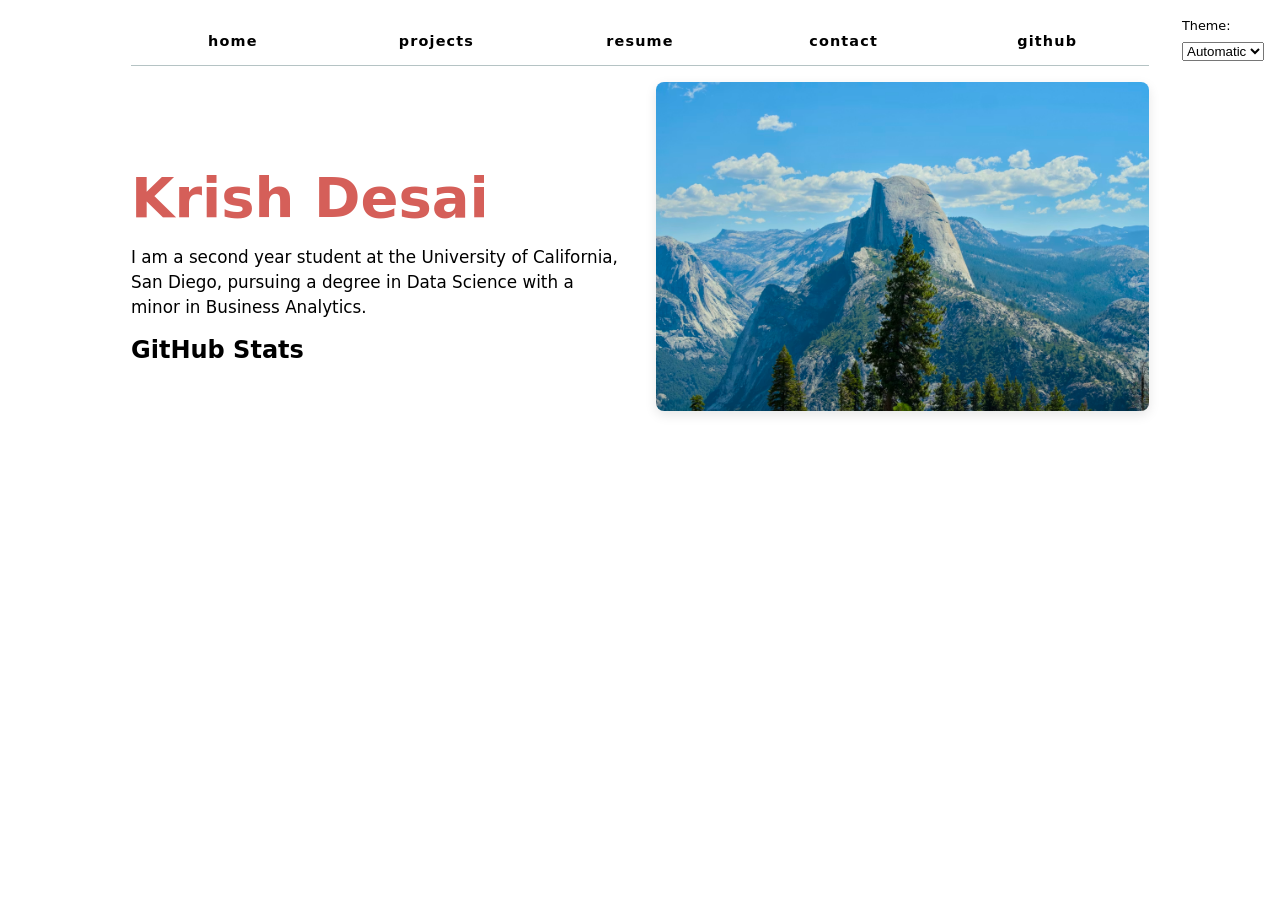
==== index.html @ 0f10d596 "Update index.html" ====
<!DOCTYPE html>
<html lang="en">
<head>
    <meta charset="UTF-8">
    <meta name="viewport" content="width=device-width, initial-scale=1.0">
    <title>Krish Desai: Portfolio & Personal Site</title>
    <link rel="stylesheet" href="style.css">
    <link rel="icon" href="images/photo-1753402836666-af43aa285dcb.avif">

    <script type="module" src="global.js"></script>
    <script src="index.js" type="module" defer></script>
</head>
<body>    
    <main>
    
    <div>
    <h1>Krish Desai</h1>
    <p>I am a second year student at the University of California, San Diego, 
        pursuing a degree in Data Science with a minor in Business Analytics.
    </p>
        <!-- GitHub stats container -->
        <h2>GitHub Stats</h2>
        <div id="profile-stats"></div>
    </div>

    <img 
    src="images/photo-1753402836666-af43aa285dcb.avif" 
    alt="A photo of Half Dome">

    </main>
</body>
</html>
---- style.css ----
/* =========================
   GLOBAL STYLES
========================= */
body {
  font: 100%/1.5 system-ui;
  max-width: 100ch;
  margin-inline: auto;
  padding: 1em;
}

/* Accent color */
:root {
  --color-accent: oklch(63% 0.15 25);
  --border-soft: oklch(50% 10% 200 / 40%);

  accent-color: var(--color-accent);
}

html {
  accent-color: var(--color-accent);
}

/* =========================
   NAVIGATION BAR
========================= */
nav ul,
nav li {
  display: contents;
}

nav {
  display: flex;
  margin-bottom: 1em;

  --border-color: oklch(50% 10% 200 / 40%);

  border-bottom: 1px solid var(--border-color);
}

nav a {
  flex: 1;
  text-decoration: none;
  color: inherit;
  text-align: center;
  padding: 0.5em;

  /* Prevent layout shift on hover */
  border-bottom: 0.4em solid transparent;

  /* Typography */
  text-transform: lowercase;
  font-weight: 600;
  font-size: 0.9rem;
  letter-spacing: 0.08em;
}

/* Current page */
nav a.current {
  border-bottom-color: var(--border-color);
}

/* Hover effect */
nav a:hover {
  border-bottom-color: var(--color-accent);
  background-color: color-mix(in oklch, var(--color-accent), canvas 85%);
}

/* =========================
   FORM STYLING
========================= */
input,
textarea,
button {
  font: inherit;
}

/* Grid layout for form */
form {
  display: grid;
  grid-template-columns: auto 1fr;
  gap: 1em;

  padding: 1em;
  border: 1px solid var(--border-soft);
  border-radius: 0.5em;
}

/* Labels use subgrid */
label {
  display: grid;
  grid-template-columns: subgrid;
  grid-column: 1 / -1;
  font-weight: 500;
  gap: 0.5em;
}

/* Inputs */
input,
textarea {
  width: 100%;
  box-sizing: border-box;
  padding: 0.5em;
  border: 1px solid var(--border-soft);
  border-radius: 0.3em;
}

/* Focus state */
input:focus,
textarea:focus {
  outline: none;
  border-color: var(--color-accent);
  box-shadow: 0 0 0 2px oklch(from var(--color-accent) 90% 0.05 h);
}

/* Button */
button {
  grid-column: 1 / -1;
  padding: 0.6em;
  border: none;
  border-radius: 0.3em;
  background-color: var(--color-accent);
  color: white;
  font-weight: bold;
  cursor: pointer;
}

button:hover {
  background-color: oklch(from var(--color-accent) 55% 0.15 h);
}

/* =========================
   PROJECTS GRID
========================= */
.projects {
  display: grid;
  grid-template-columns: repeat(auto-fill, minmax(15em, 1fr));
  gap: 1em;
}

.projects article {
  display: flex;
  flex-direction: column;
  gap: 0.5em;
  /* display: grid;
  grid-template-rows: subgrid;
  grid-row: span 3; */
}

.projects img {
  width: 100%;
}

/* =========================
   TYPOGRAPHY
========================= */
h1 {
  font-size: 3.5rem;
  margin-bottom: 0.2em;
  color: var(--color-accent);
}

h1, h2, h3, h4, h5, h6 {
  line-height: 1.1;
  text-wrap: balance;
}

h2 {
  margin: 0;
}

p {
  font-size: 1.05rem;
  max-width: 60ch;
}

/* =========================
   HOMEPAGE LAYOUT
========================= */
main {
  display: grid;
  grid-template-columns: 1fr 1fr;
  gap: 2em;
  align-items: center;
}

/* Images */
img {
  max-width: 100%;
  height: auto;
  border-radius: 0.5em;
  box-shadow: 0 4px 12px rgba(0,0,0,0.1);
}

/* =========================
   Resume
========================= */
/* =========================
   RESUME PAGE
========================= */

/* Space out sections */
section {
  margin-bottom: 2em;
}

/* Section headers */
section h2 {
  border-bottom: 2px solid oklch(85% 2% 200);
  padding-bottom: 0.3em;
  margin-bottom: 0.5em;
}

/* Each job/entry */
article {
  margin-bottom: 1.2em;
}

article h3 {
  margin-bottom: 0.2em;
}

article p,
article time {
  font-size: 0.9rem;
  color: oklch(40% 2% 200);
}

article time {
  display: block;
  margin-bottom: 0.3em;
}

ul {
  padding-left: 1.2em;
}

li {
  margin-bottom: 0.3em;
}

body > p {
  font-size: 0.95rem;
  margin-bottom: 1.5em;
}

section {
  padding: 1em;
  border: 1px solid var(--border-soft);
  border-radius: 0.5em;
}

/* Dark Mode */
html {
  color-scheme: light dark;
}

/* Dark Mode Switch Positioning */
.color-scheme {
  position: absolute;
  top: 1rem;
  right: 1rem;
  font-size: 80%;
}
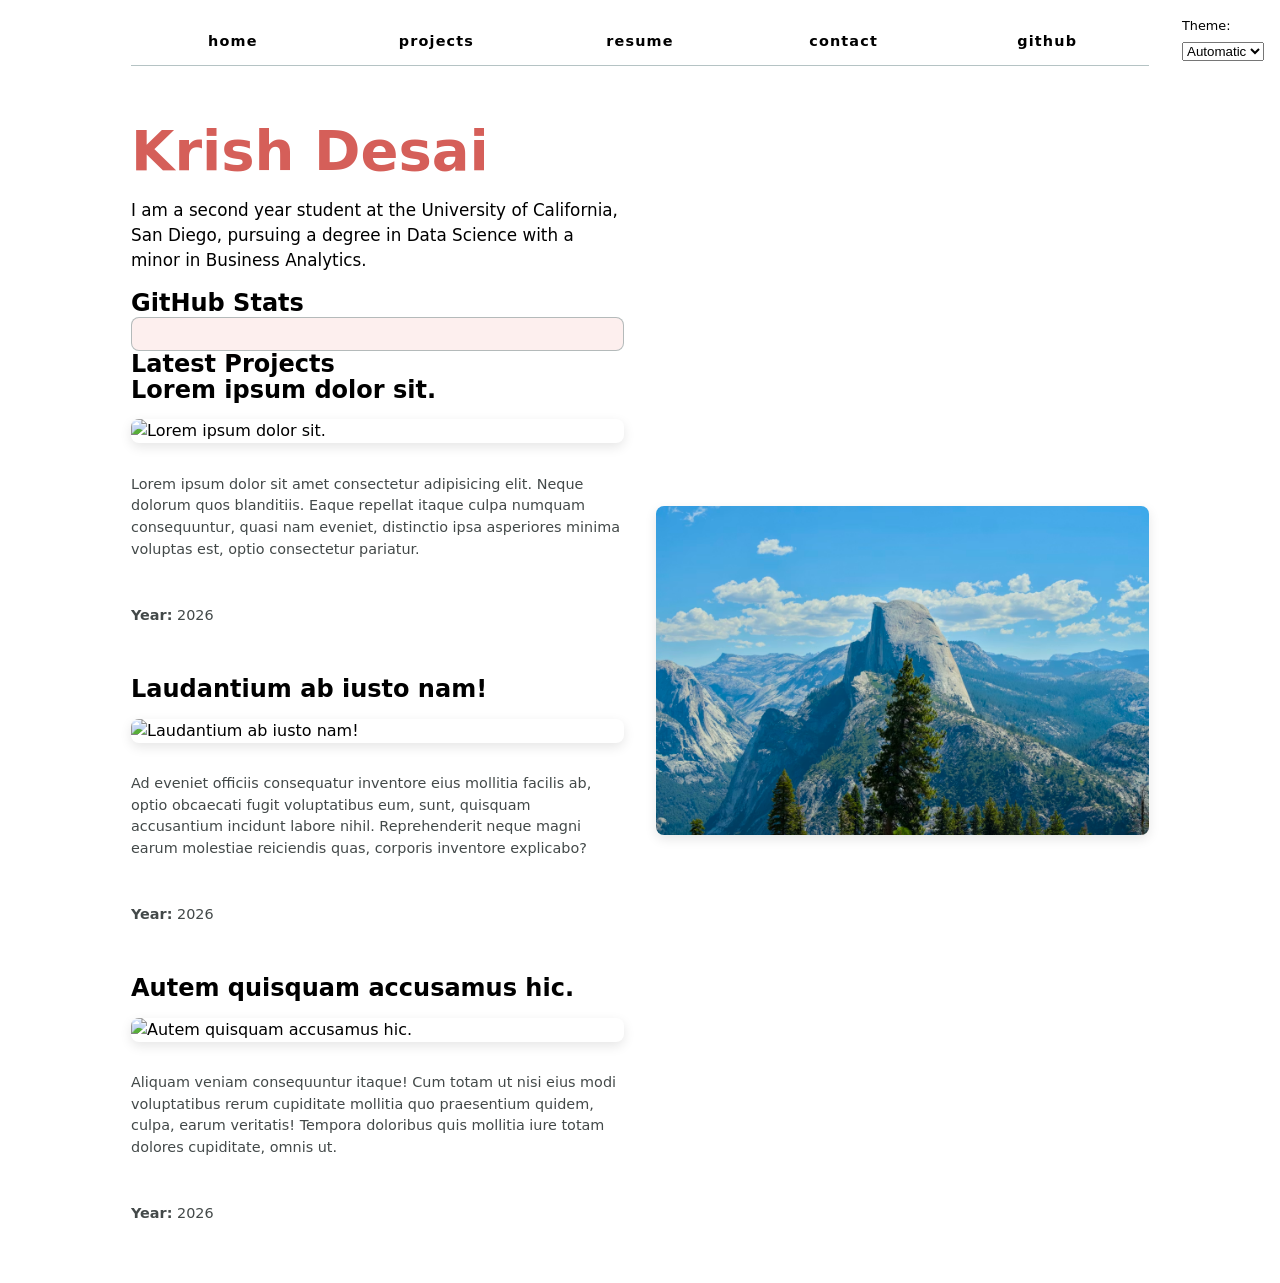
==== commit 291764a0: "Update index.html" ====
--- a/index.html
+++ b/index.html
@@ -21,6 +21,9 @@
         <!-- GitHub stats container -->
         <h2>GitHub Stats</h2>
         <div id="profile-stats"></div>
+
+        <h2>Latest Projects</h2>
+        <div class="projects"></div>
     </div>
 
     <img 
--- a/style.css
+++ b/style.css
@@ -138,12 +138,12 @@
 }
 
 .projects article {
-  display: flex;
+  /* display: flex;
   flex-direction: column;
-  gap: 0.5em;
-  /* display: grid;
+  gap: 0.5em; */
+  display: grid;
   grid-template-rows: subgrid;
-  grid-row: span 3; */
+  grid-row: span 4;
 }
 
 .projects img {
@@ -260,4 +260,36 @@
   top: 1rem;
   right: 1rem;
   font-size: 80%;
+}
+
+/* GitHub stats grid layout */
+#profile-stats dl {
+  display: grid;
+  grid-template-columns: repeat(4, 1fr);
+  text-align: center;
+  gap: 0.5em;
+  margin-top: 1em;
+}
+
+/* Labels (top row) */
+#profile-stats dt {
+  grid-row: 1;
+  font-weight: 600;
+  font-size: 0.85rem;
+  color: oklch(40% 2% 200);
+}
+
+/* Values (bottom row) */
+#profile-stats dd {
+  grid-row: 2;
+  margin: 0;
+  font-size: 1.4rem;
+  font-weight: bold;
+}
+
+#profile-stats {
+  padding: 1em;
+  border: 1px solid var(--border-soft);
+  border-radius: 0.5em;
+  background: color-mix(in oklch, var(--color-accent), canvas 90%);
 }
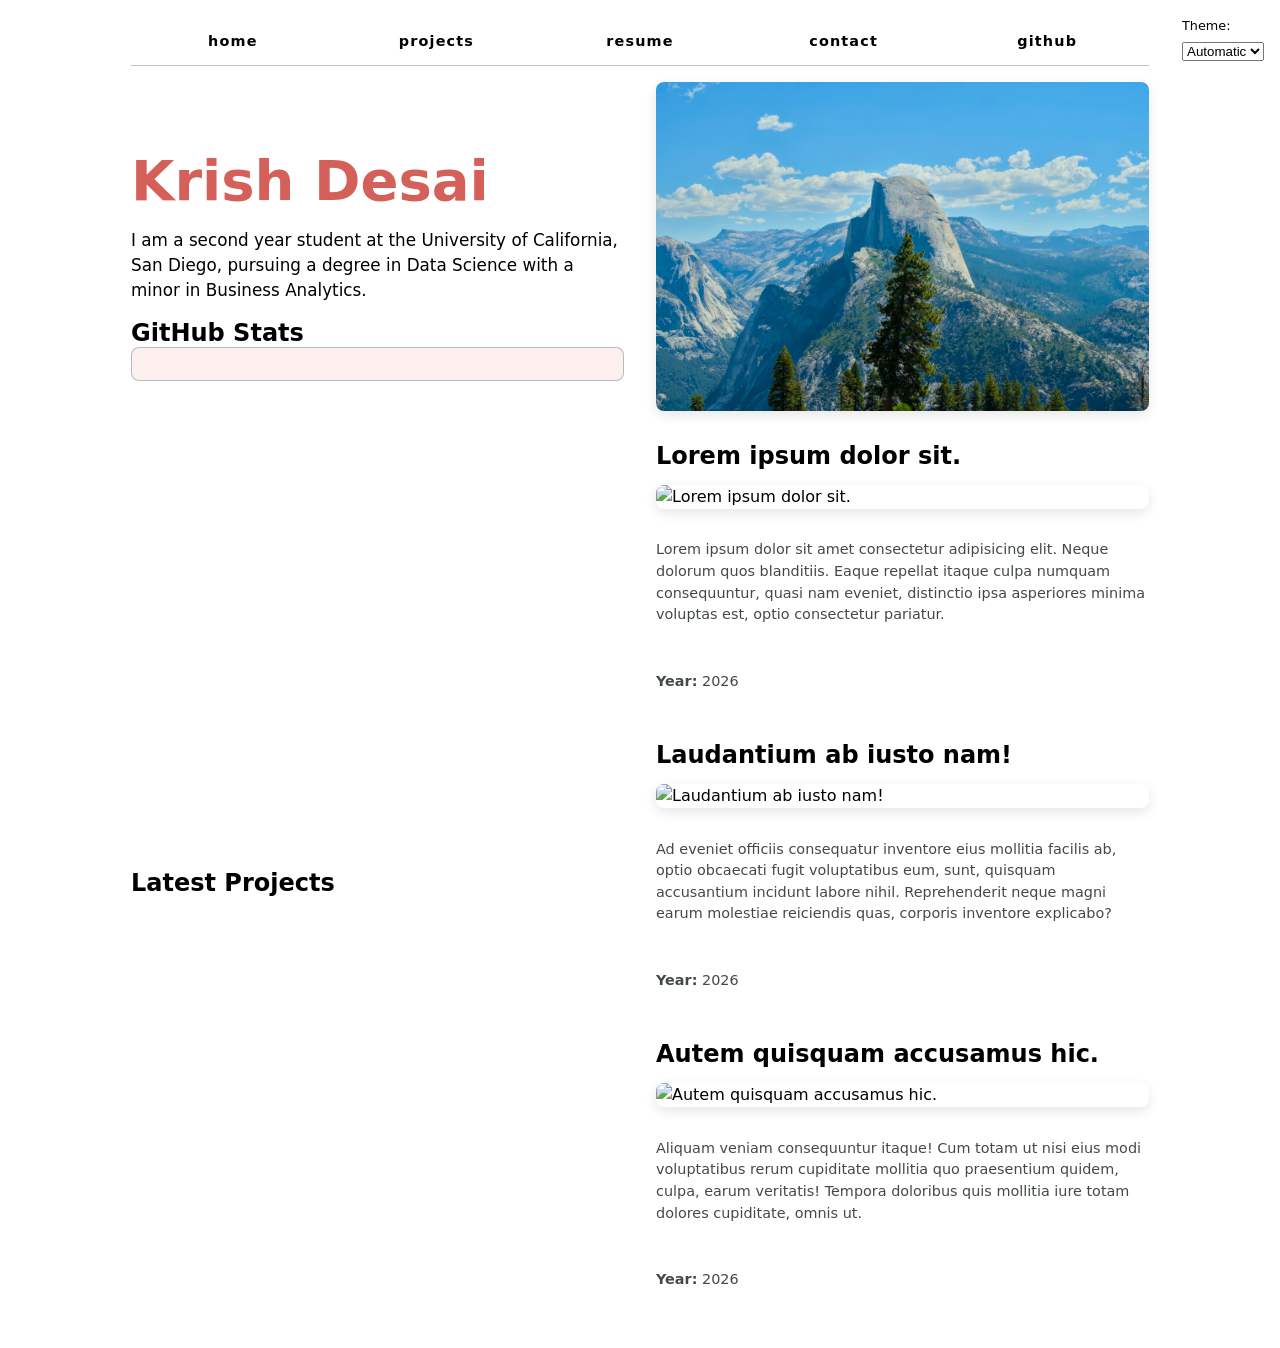
==== commit d26b0898: "Update index.html" ====
--- a/index.html
+++ b/index.html
@@ -21,15 +21,15 @@
         <!-- GitHub stats container -->
         <h2>GitHub Stats</h2>
         <div id="profile-stats"></div>
-
-        <h2>Latest Projects</h2>
-        <div class="projects"></div>
     </div>
 
     <img 
     src="images/photo-1753402836666-af43aa285dcb.avif" 
     alt="A photo of Half Dome">
 
+    <h2>Latest Projects</h2>
+    <div class="projects"></div>
+
     </main>
 </body>
 </html>
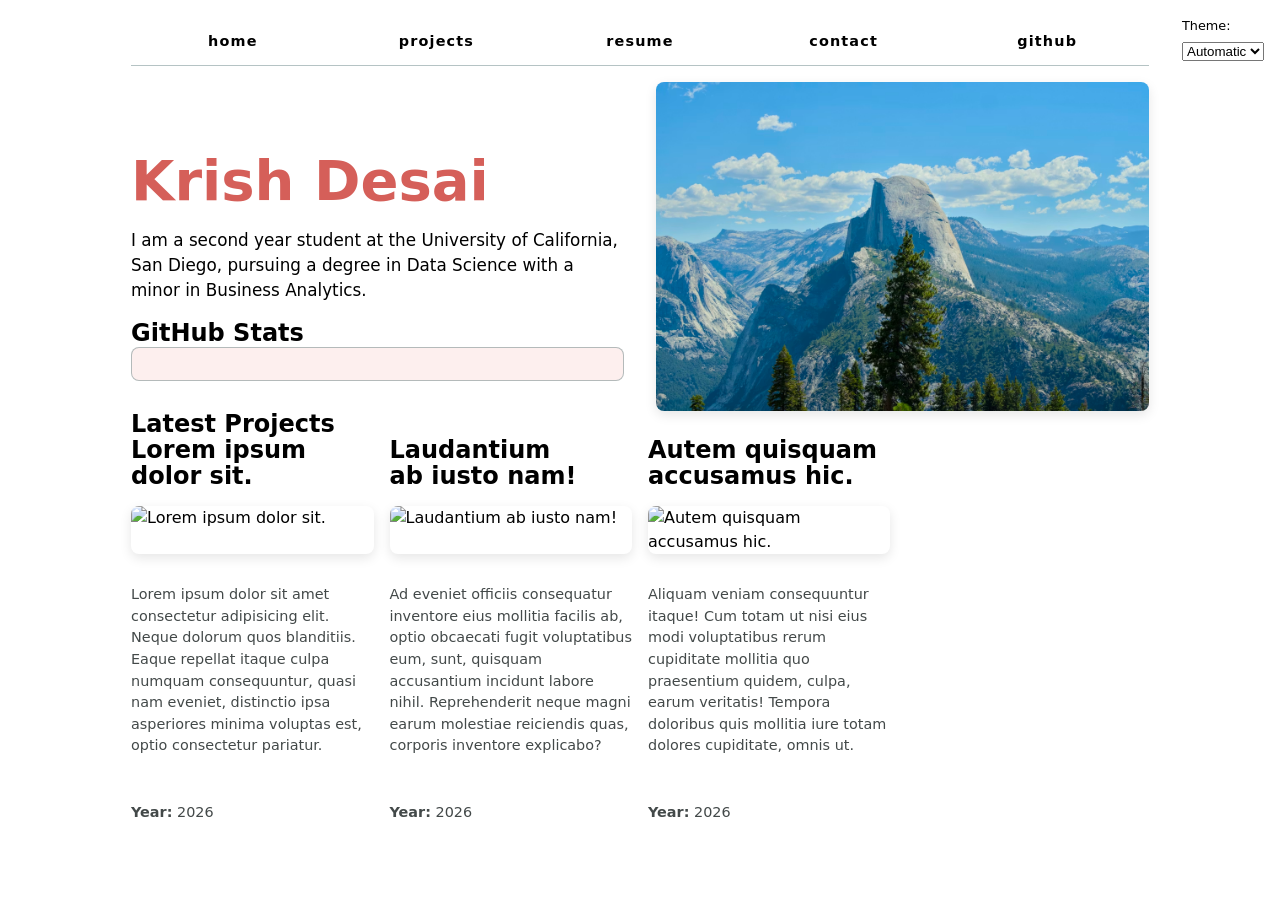
==== commit adc8ab1c: "Update index.html" ====
--- a/index.html
+++ b/index.html
@@ -26,10 +26,9 @@
     <img 
     src="images/photo-1753402836666-af43aa285dcb.avif" 
     alt="A photo of Half Dome">
+    </main>
 
     <h2>Latest Projects</h2>
     <div class="projects"></div>
-
-    </main>
 </body>
 </html>
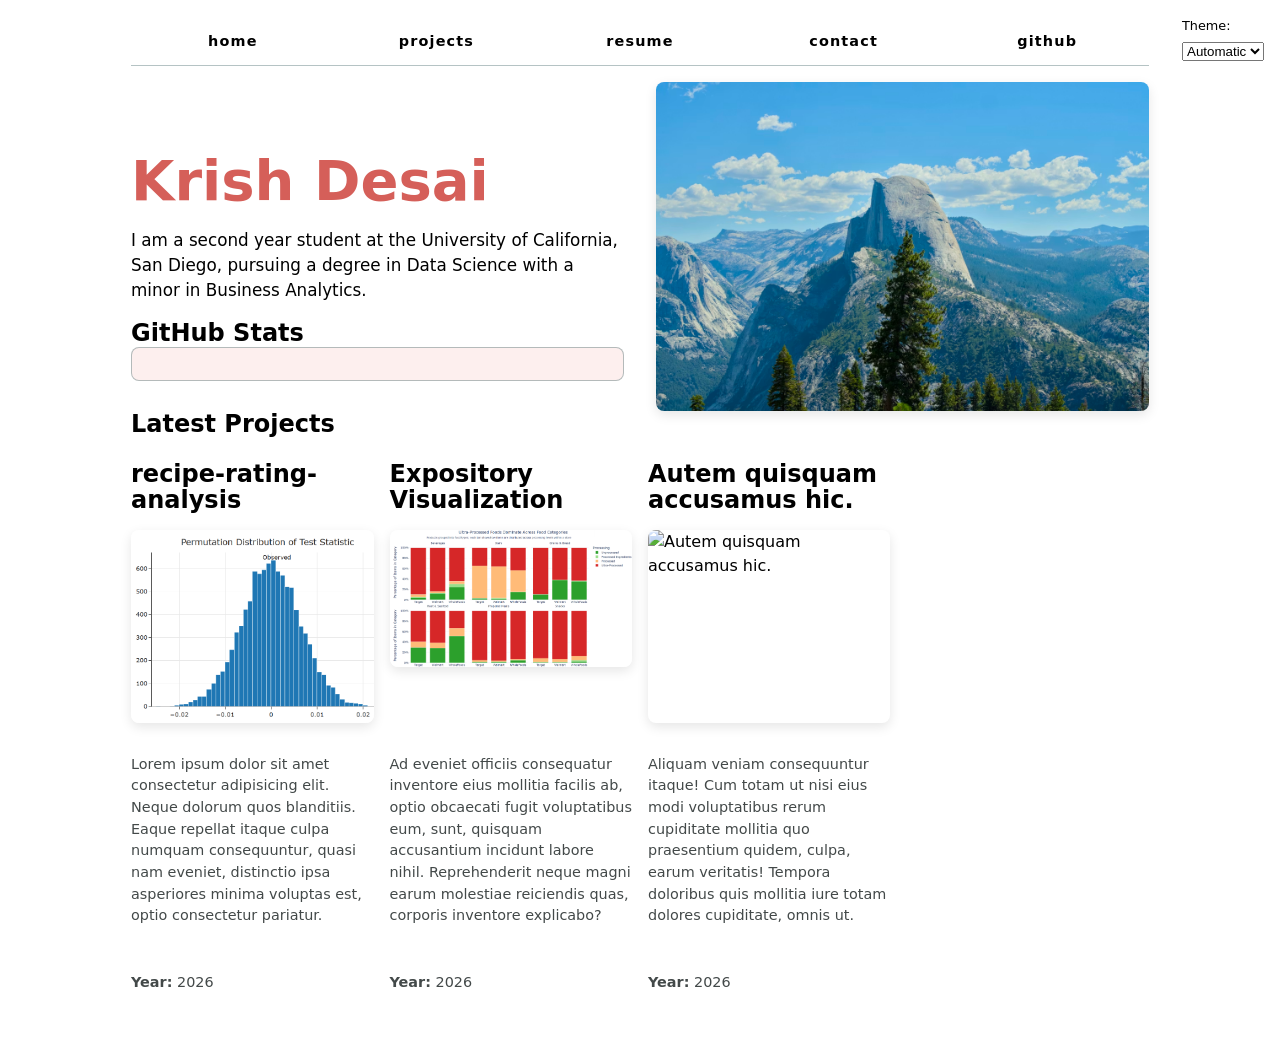
==== commit 538f6ff4: "Update index.html" ====
--- a/index.html
+++ b/index.html
@@ -28,7 +28,7 @@
     alt="A photo of Half Dome">
     </main>
 
-    <h2>Latest Projects</h2>
+    <h2>Latest Projects</h2> </br>
     <div class="projects"></div>
 </body>
 </html>
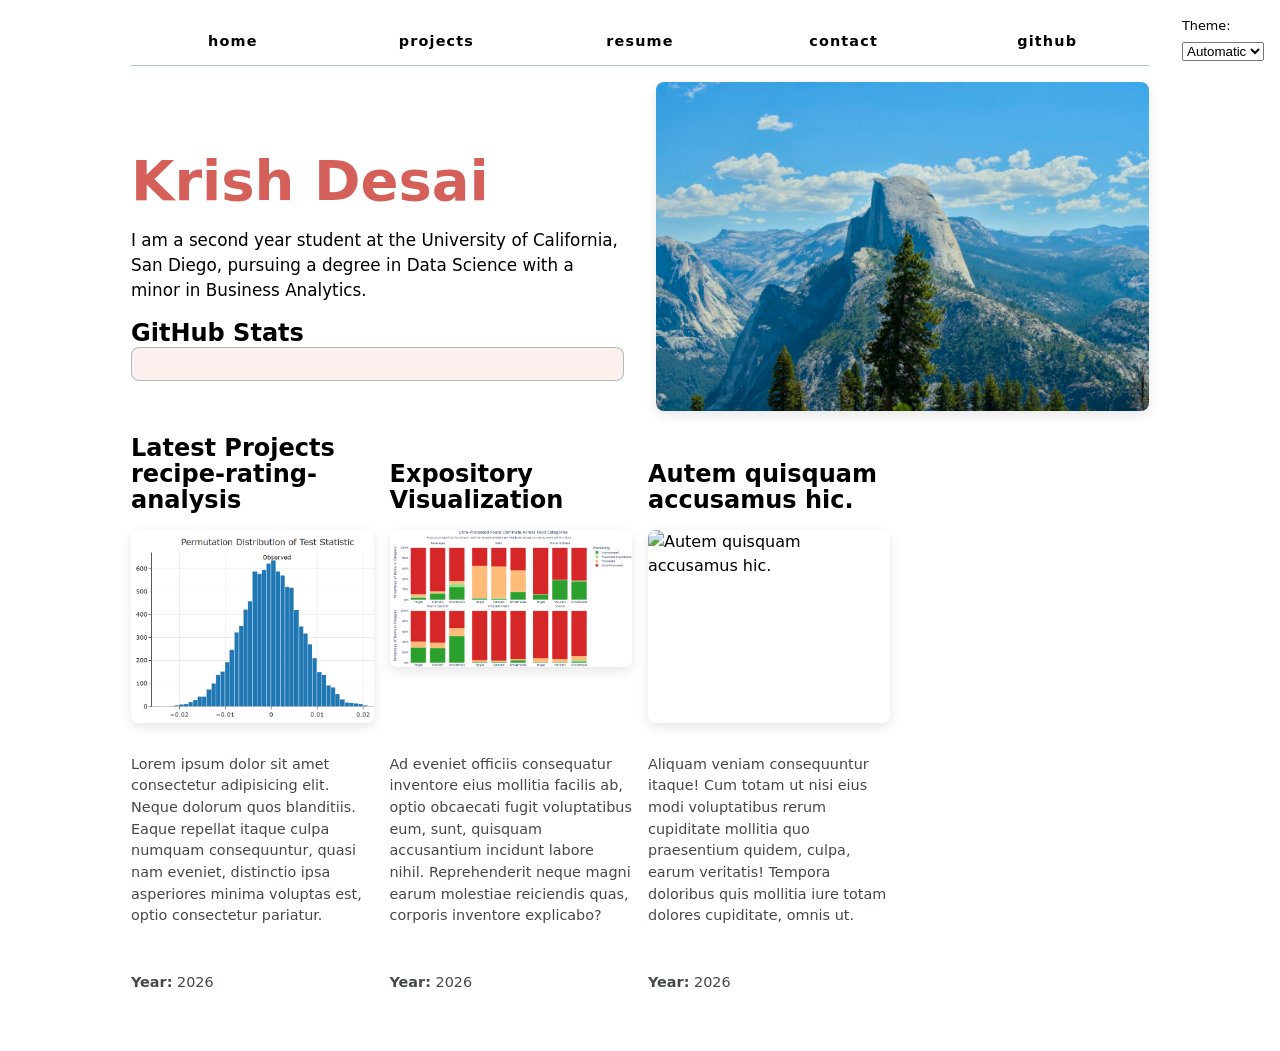
==== commit 4cdb51b1: "Update index.html" ====
--- a/index.html
+++ b/index.html
@@ -28,7 +28,8 @@
     alt="A photo of Half Dome">
     </main>
 
-    <h2>Latest Projects</h2> </br>
+    </br>
+    <h2>Latest Projects</h2>
     <div class="projects"></div>
 </body>
 </html>
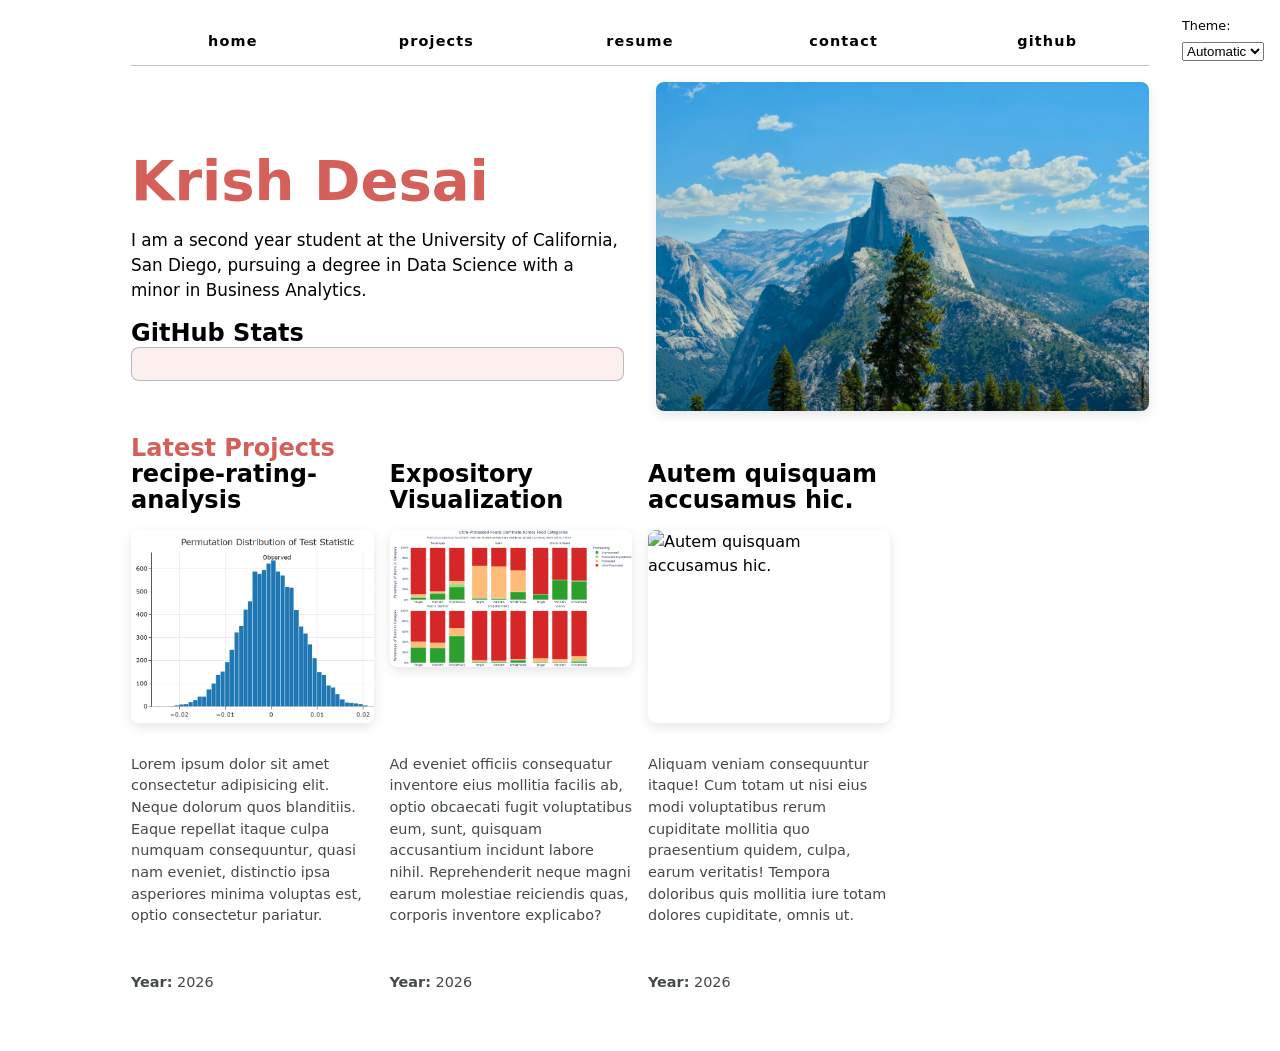
==== commit f489b1f4: "update project title style" ====
--- a/index.html
+++ b/index.html
@@ -29,7 +29,7 @@
     </main>
 
     </br>
-    <h2>Latest Projects</h2>
+    <h2 class="project-title">Latest Projects</h2>
     <div class="projects"></div>
 </body>
 </html>
--- a/style.css
+++ b/style.css
@@ -292,4 +292,9 @@
   border: 1px solid var(--border-soft);
   border-radius: 0.5em;
   background: color-mix(in oklch, var(--color-accent), canvas 90%);
+}
+
+/* Index Project Title */
+.project-title {
+  color: var(--color-accent);
 }
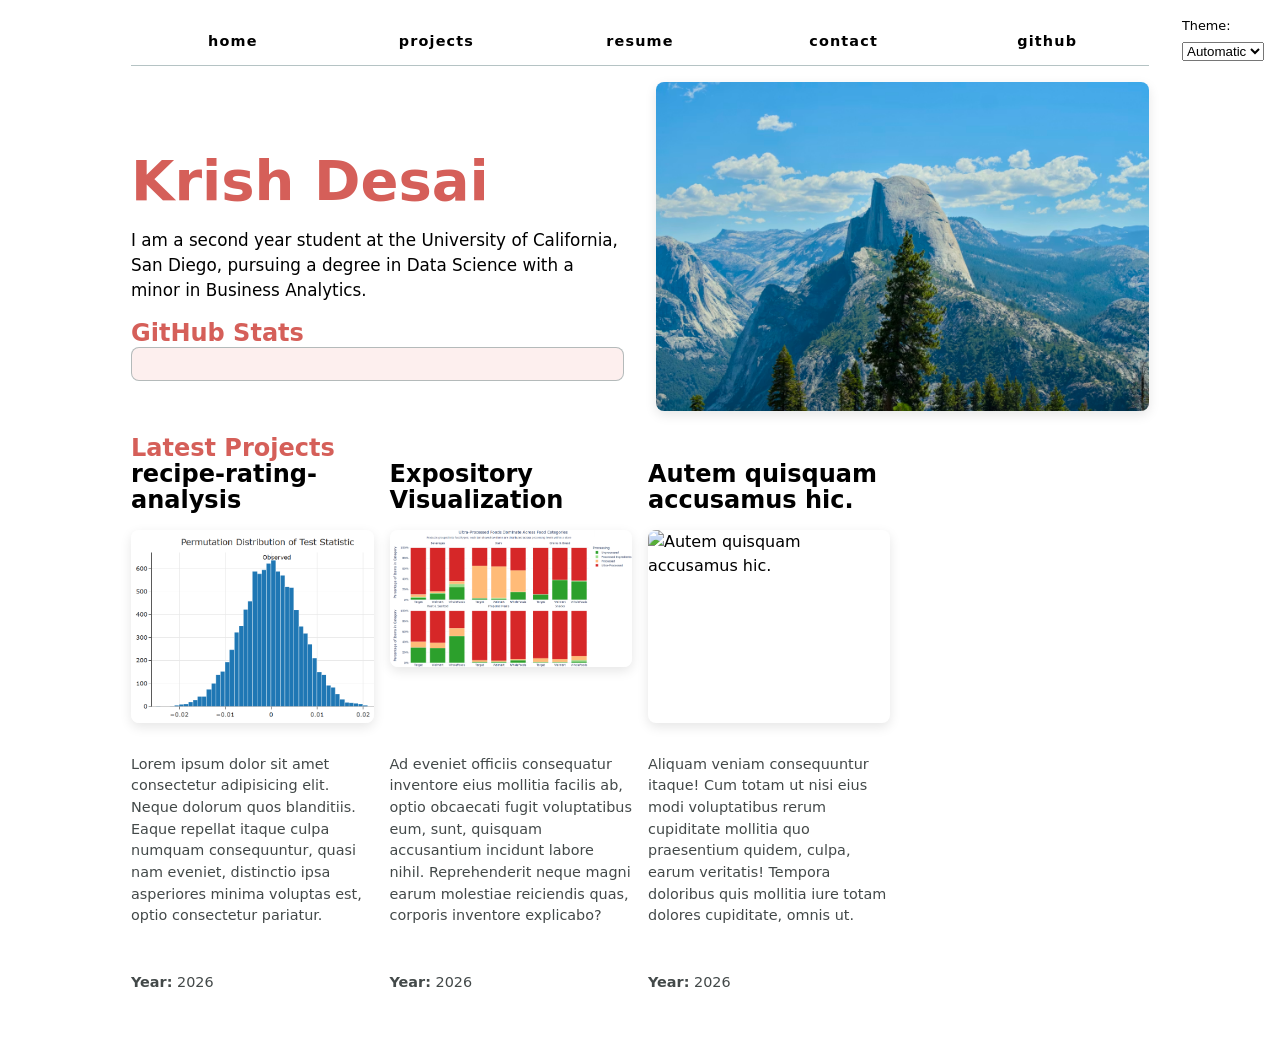
==== commit 85d5526d: "Update index.html" ====
--- a/index.html
+++ b/index.html
@@ -19,7 +19,7 @@
         pursuing a degree in Data Science with a minor in Business Analytics.
     </p>
         <!-- GitHub stats container -->
-        <h2>GitHub Stats</h2>
+        <h2 class="project-title">GitHub Stats</h2>
         <div id="profile-stats"></div>
     </div>
 
